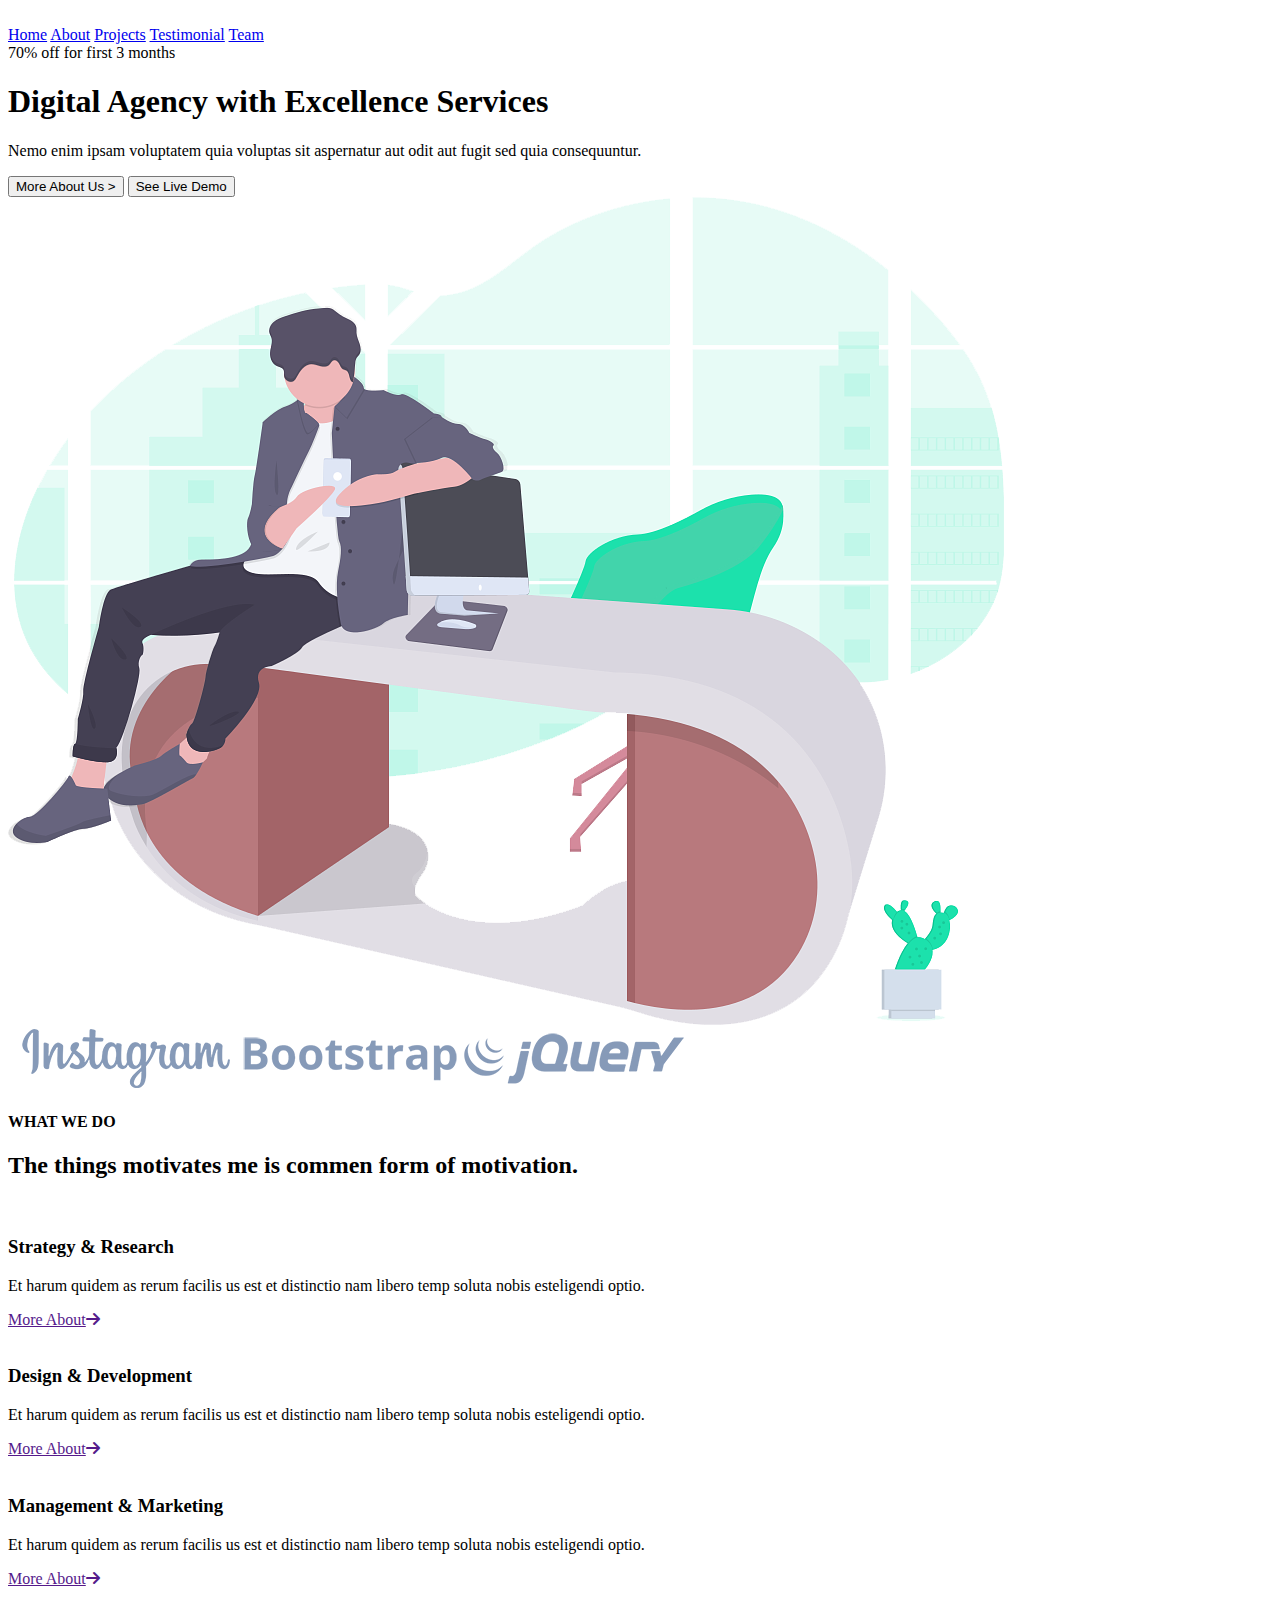
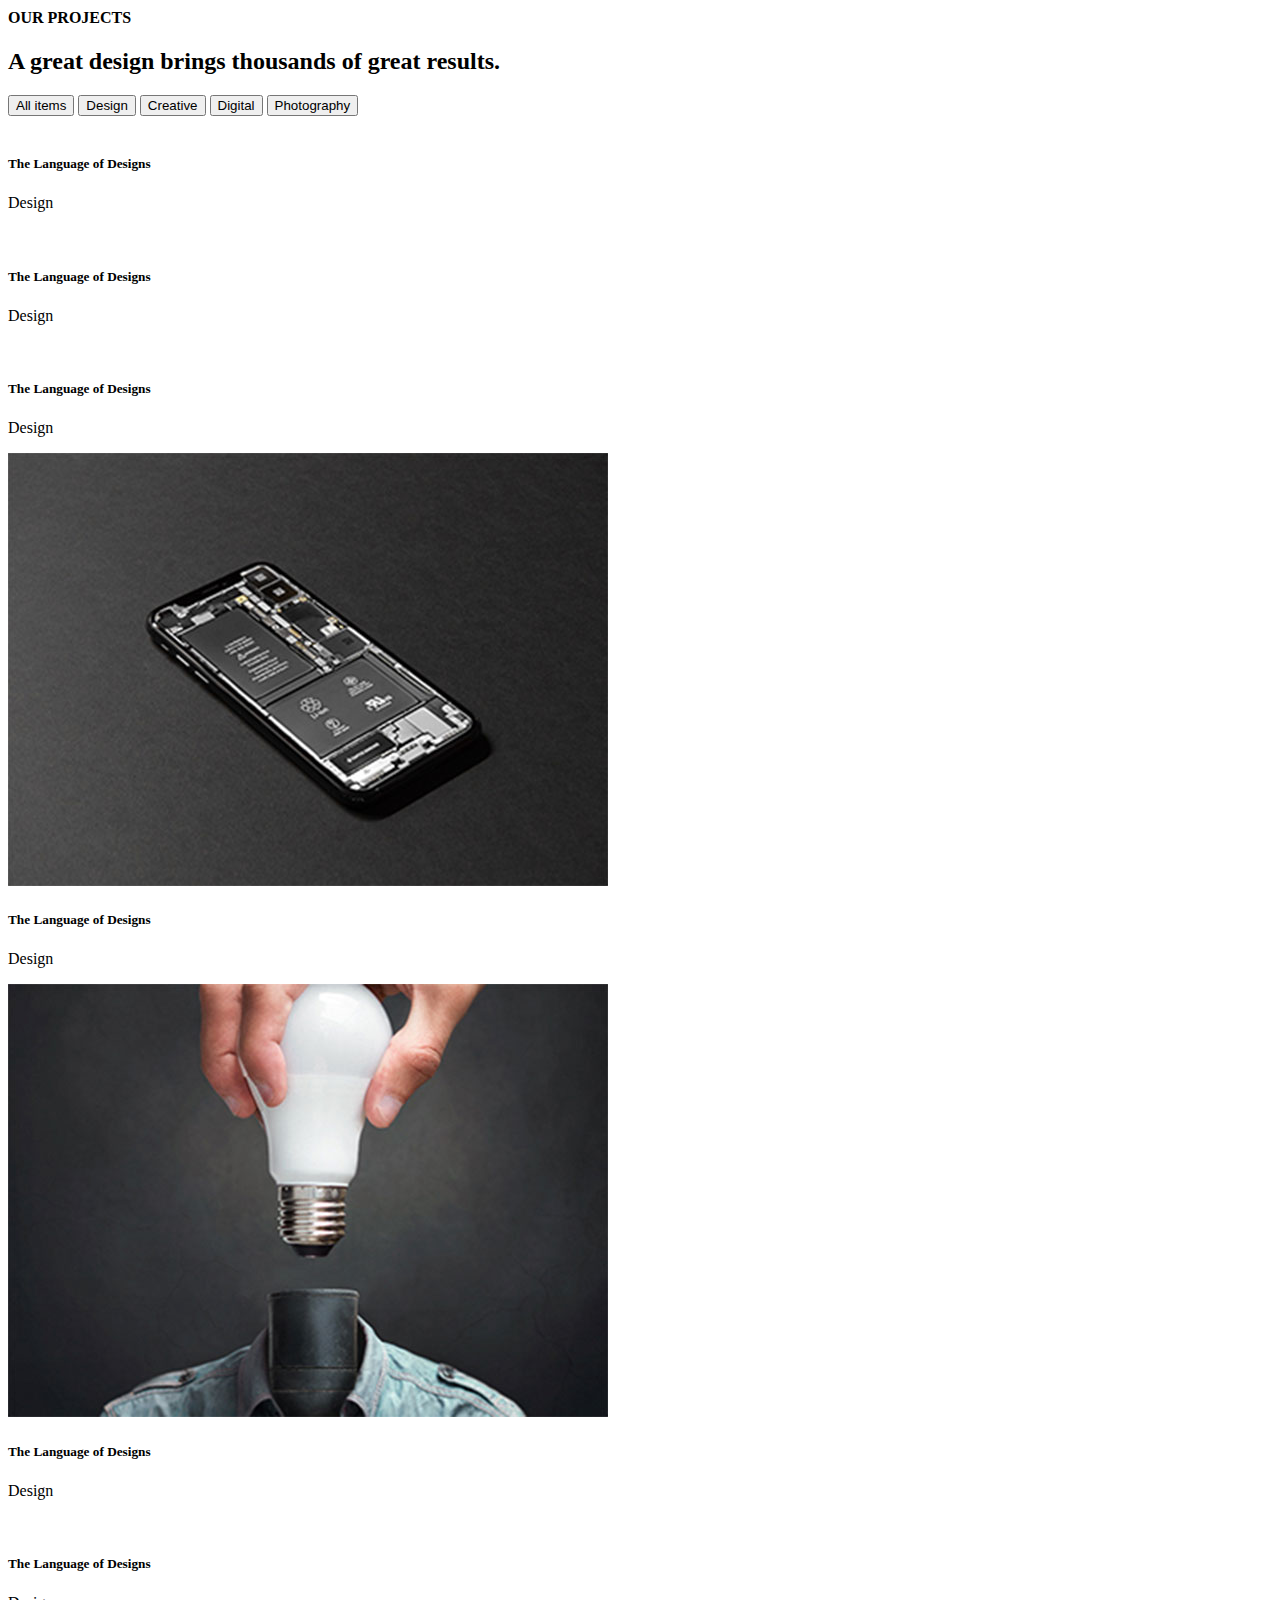
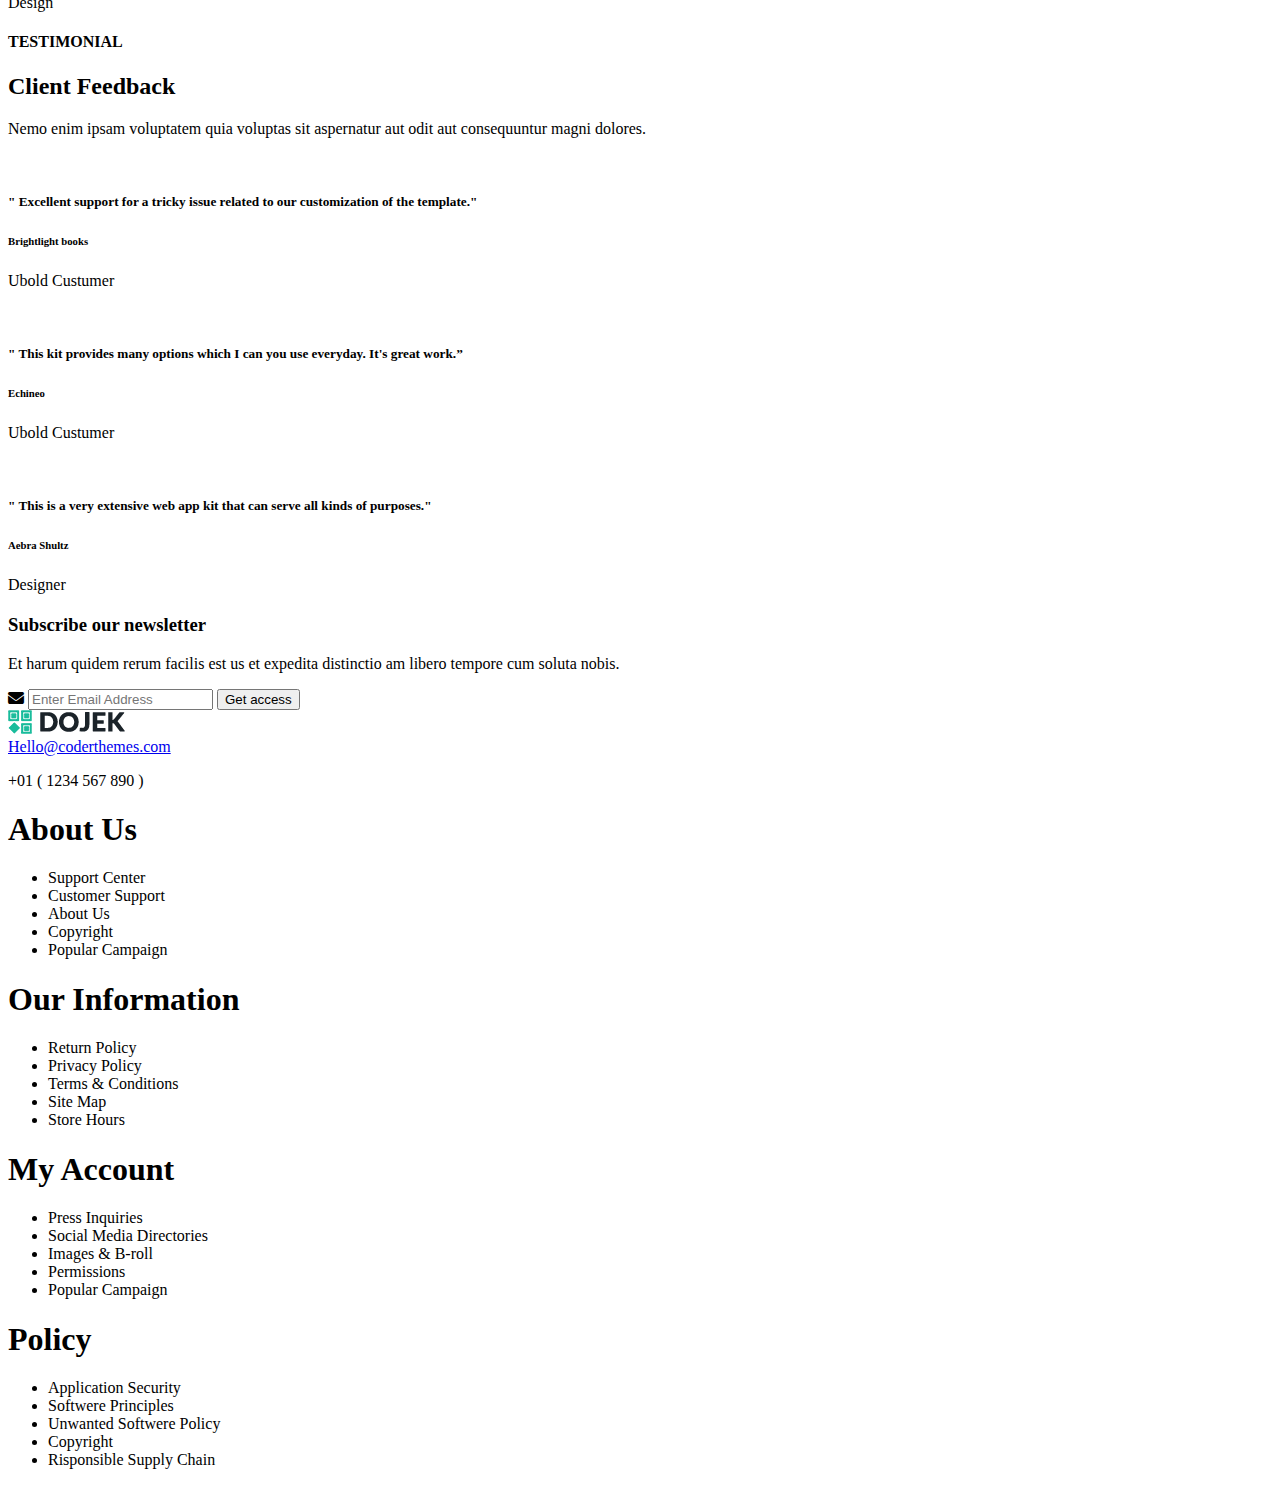
==== Savarankiskas iki 2024 09 05/index.html @ de64790f "mano pirmasis pushas" ====
<!DOCTYPE html>
<html lang="en">
<head>
    <meta charset="UTF-8">
    <meta name="viewport" content="width=device-width, initial-scale=1.0">
    <title>Dojek - Responsive Bootstrap 5 Landing Page Template</title>
    <link rel="stylesheet" href="/styles/style.css">
    <link rel="stylesheet" href="/styles/general.css">
    <link rel="stylesheet" href="/styles/header.css">
    <link rel="stylesheet" href="/styles/what-we-do.css">
    <link rel="stylesheet" href="/styles/our-project.css">
    <link rel="stylesheet" href="/styles/testimonial.css">
    <link rel="stylesheet" href="/styles/statistics.css">
    <link rel="stylesheet" href="/styles/team.css">
    <link rel="stylesheet" href="/styles/subscribe.css">
    <link rel="stylesheet" href="/styles/footer.css">
    <link rel="preconnect" href="https://fonts.googleapis.com">
    <link rel="preconnect" href="https://fonts.gstatic.com" crossorigin>
    <link href="https://fonts.googleapis.com/css2?family=Mandali&display=swap" rel="stylesheet">

</head>
<body>
    
    <header>

      <div class="nav-container">
            <nav class="container">
                
                <a href=""><img src="/bg/logo-dark.png" alt="">
                </a>
                
                <div>
                    <a href="#" class="nav-links">Home</a>
                    <a href="#" class="nav-links">About</a>
                    <a href="#" class="nav-links">Projects</a>
                    <a href="#"class="nav-links">Testimonial</a>
                    <a href="#"class="nav-links">Team</a> 
                </div>
                
                </div>

            </nav>
            <!-- hero sekcija -->

            <section class="hero">
                <div class="container">
                    <div class="content">
                        <span class="discount-box"> 
                            <span class="text-accent">70% off</span> 
                            <span class="text-dark">for first 3 months</span>
                        </span>
                        <h1>Digital Agency with Excellence Services</h1>

                        <p class="text-dark description">
                            Nemo enim ipsam voluptatem quia voluptas sit aspernatur aut odit aut fugit sed quia consequuntur.
                        </p>

                        <button class="green-rounded-btn">More About Us  ></button>
                        <button class="transparent-demo-btn">See Live Demo</button>
                        
                    </div>

                <div id=main-img>
                    <img src="bg/hero-img.png" alt="">

                    <link rel="stylesheet" href="https://cdnjs.cloudflare.com/ajax/libs/font-awesome/6.6.0/css/all.min.css" crossorigin="anonymous" referrerpolicy="">

                </div>

                </div>


            </section>

            <section class="header-footer">
                <div class="container">
                    <img src="/links/dribbble.png" alt="">
                    <img src="/links/envato.png" alt="">
                    <img src="links/insta.png" alt="">
                    <img src="links/bootstrap.png" alt="">
                    <img src="links/jquery.png" alt="">
                </div>
            </section>
        </div>

    </header>

    
    <main>
        <!-- what we do sekcija  -->

        <section id="what-we-do">
            <div class="container">
                <h4>WHAT WE DO</h4>
                <h2>The things motivates me is commen form of motivation.</h2>

                <div class="cards">
                    <div class="card">
                        <img src="/icon/1.png" alt="">
                        <h3>Strategy & Research</h3>
                        <p>Et harum quidem as rerum facilis us est et distinctio nam libero temp soluta nobis esteligendi optio.</p>
                        <a href="">More About<i class="fa-solid fa-arrow-right"></i></a>
                    </div>
                    <div class="card">
                        <img src="/icon/2.png" alt="">
                        <h3>Design & Development</h3>
                        <p>Et harum quidem as rerum facilis us est et distinctio nam libero temp soluta nobis esteligendi optio.</p>
                        <a href="">More About<i class="fa-solid fa-arrow-right"></i></a>
                    </div>
                    <div class="card">
                        <img src="/icon/3.png" alt="">
                        <h3>Management & Marketing</h3>
                        <p>Et harum quidem as rerum facilis us est et distinctio nam libero temp soluta nobis esteligendi optio.</p>
                        <a href="">More About<i class="fa-solid fa-arrow-right"></i></a>
                    </div>
                </div>

            </div>
            
        
            


        </section>

        <!--  Our project sekcija-->
        <section id="our-projects">
            <div class="container">
                <h4>OUR PROJECTS</h4>
                <h2>A great design brings thousands of great results.</h2>
                
                <div class="buttons">
                    <button>All items</button>
                    <button>Design</button>
                    <button>Creative</button>
                    <button>Digital</button>
                    <button>Photography</button>
                </div>
                <div class="grid-container">
                    <div class="item1">
                        <img src="/photos/1.jpg" alt="">
                        <div class="card-body">
                            <h5>The Language of Designs</h5>
                            <p>Design</p> 
                        </div>
                        
                    </div>
                    
                    <div class="item2">
                        <img src="/photos/2.jpg" alt="">
                        <div class="card-body">
                            <h5>The Language of Designs</h5>
                            <p>Design</p>    
                        </div>
                        
                    </div>
                    
                    <div class="item3">
                        <img src="/photos/3.jpg" alt="">
                        <div class="card-body">
                            <h5>The Language of Designs</h5>
                            <p>Design</p>   
                        </div>
                    </div>
                    
                    <div class="item4">
                        <img src="photos/4.jpg" alt="">
                        <div class="card-body">
                        <h5>The Language of Designs</h5>
                        <p>Design</p>   
                        </div>
                    </div>
                    
                    <div class="item5">
                        <img src="photos/5.jpg" alt="">
                        <div class="card-body">
                            <h5>The Language of Designs</h5>
                            <p>Design</p>
                        </div>
                    </div>
                    
                    <div class="item6">
                        <img src="/photos/6.jpg" alt="">
                        <div class="card-body">
                            <h5>The Language of Designs</h5>
                            <p>Design</p>   
                        </div>
                    </div>

                </div>

                


            </div>

        </section>
        
        
        <!--  Testimonial sekcija-->
        <section id="testimonial">
            <div class="container">
                
                <h4>TESTIMONIAL</h4>
                <h2>Client Feedback</h2>
                <p>Nemo enim ipsam voluptatem quia voluptas sit aspernatur aut odit aut consequuntur magni dolores.</p>

                <div class="clients">
                    <div class="clients-card">
                        <img src="/feedback/user-1.jpg" alt="">
                        <h5>" Excellent support for a tricky issue related to our customization of the template."</h5>
                        <h6>Brightlight books</h6>
                        <p>Ubold Custumer</p>
                    </div>
                    <div class="clients-card">
                        <img src="/feedback/user-2.jpg" alt="">
                        <h5>" This kit provides many options which I can you use everyday. It's great work.”</h5>
                        <h6>Echineo</h6>
                        <p>Ubold Custumer</p>
                    </div>
                    <div class="clients-card">
                        <img src="/feedback/user-3.jpg" alt="">
                        <h5>" This is a very extensive web app kit that can serve all kinds of purposes."</h5>
                        <h6>Aebra Shultz</h6>
                        <p>Designer</p>
                        
                        
                    </div>
                </div>

            </div>

        </section>

        <!--  Statistikos sekcija-->
        <section id="statistics">
            <div class="container">
              <div>
                <h2></h2>
                <p></p>
              </div>
              <div>
                <h2></h2>
                <p></p>
              </div>
              <div>
                <h2></h2>
                <p></p>
              </div>
              <div>
                <h2></h2>
                <p></p>
              </div>
                
                

            </div>

        </section>
        
        <!-- Team sekcija -->
         <section id="team"></section>
         <!-- Subscribe sekcija -->
          <section id="subscribe"></section>
    </main>
 

 
    <!-- Poraštei skirtas samantnis tagas -->

    <footer class="bg-light">
        <div class="newsletter-container">
            <div class="container">
                <div class="left-side">
                <h3>Subscribe our newsletter</h3>
                <p> Et harum quidem rerum facilis est us et expedita distinctio am libero tempore cum soluta nobis.</p>
            </div>
                <div class="right-side">
                    <div class="input-container">
                        <i class="fa-solid fa-envelope"></i>
                        <input type="email" placeholder="Enter Email Address">
                        <button>Get access</button>   
                    </div>
                </div>
            </div>
        </div>

        <div class="container">
            <div class="footer-contents">
                <div class="left-footer">
                    <div class="logo-container"><img src="bg/logo-dark.png" alt=""></div>
                
                    <div class="about-container">
                    <a href="mailto:" class="default-text">Hello@coderthemes.com</a>
                    <p class="default-text">+01 ( 1234 567 890 )</p>
                    </div>
                </div>

                <div class="right-footer">
                    <div class="information-list">
                        <div class="information">
                            <h1 class="dark-text-color font-size-22">About Us</h1>
 
                            <ul>
                                <li>Support Center</li>
                                <li>Customer Support</li>
                                <li>About Us</li>
                                <li>Copyright</li>
                                <li>Popular Campaign</li>
                            </ul>
                        </div>
                        <div class="information">
                            <h1 class="dark-text-color font-size-22">Our Information</h1>
 
                            <ul>
                                <li>Return Policy</li>
                                <li>Privacy Policy</li>
                                <li>Terms & Conditions</li>
                                <li>Site Map</li>
                                <li>Store Hours</li>
                            </ul>
                        </div>
                        <div class="information">
                            <h1 class="dark-text-color font-size-22">My Account</h1>
 
                            <ul>
                                <li>Press Inquiries</li>
                                <li>Social Media Directories</li>
                                <li>Images & B-roll</li>
                                <li>Permissions</li>
                                <li>Popular Campaign</li>
                            </ul>
                        </div>
                        <div class="information">
                            <h1 class="dark-text-color font-size-22">Policy</h1>
 
                            <ul>
                                <li>Application Security</li>
                                <li>Softwere Principles</li>
                                <li>Unwanted Softwere Policy</li>
                                <li>Copyright</li>
                                <li>Risponsible Supply Chain</li>
                            </ul>
                        </div>
                    </div>
                </div>

            </div>

        </div>
    </footer>

</body>
</html>
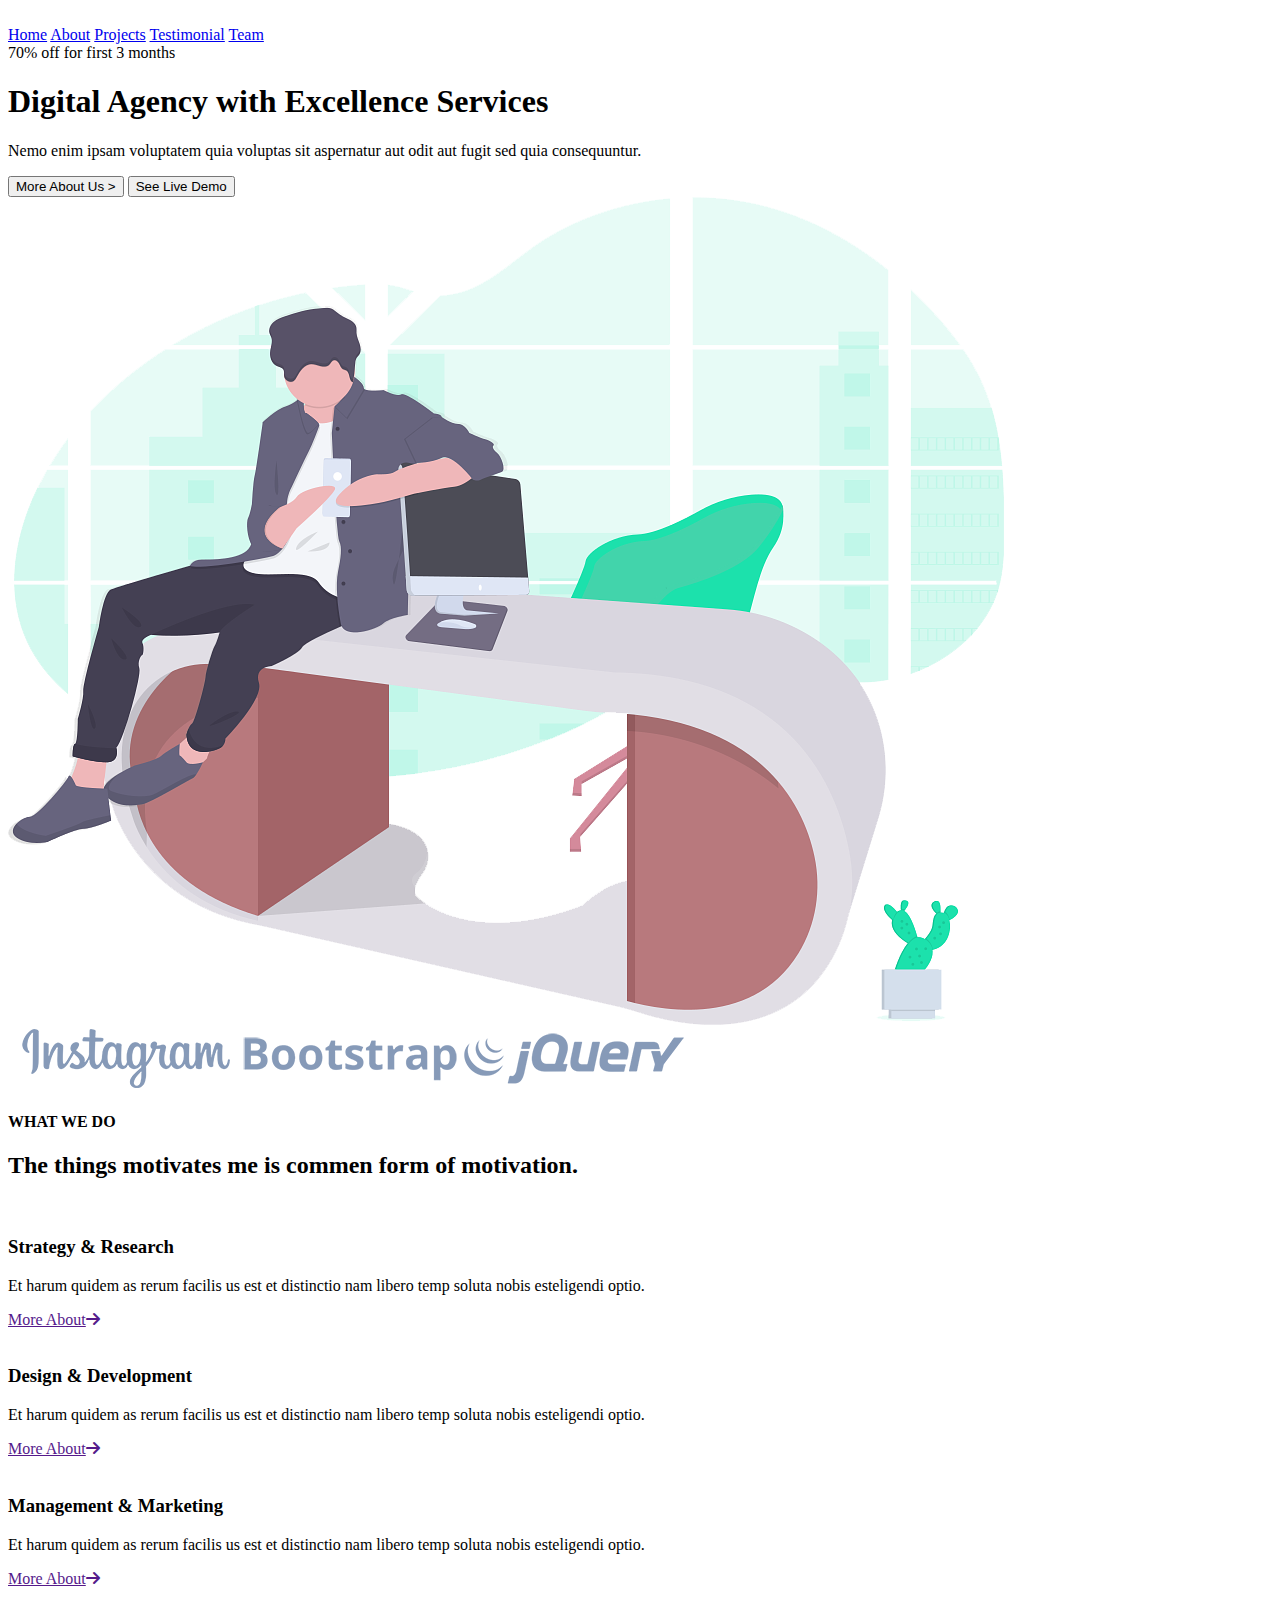
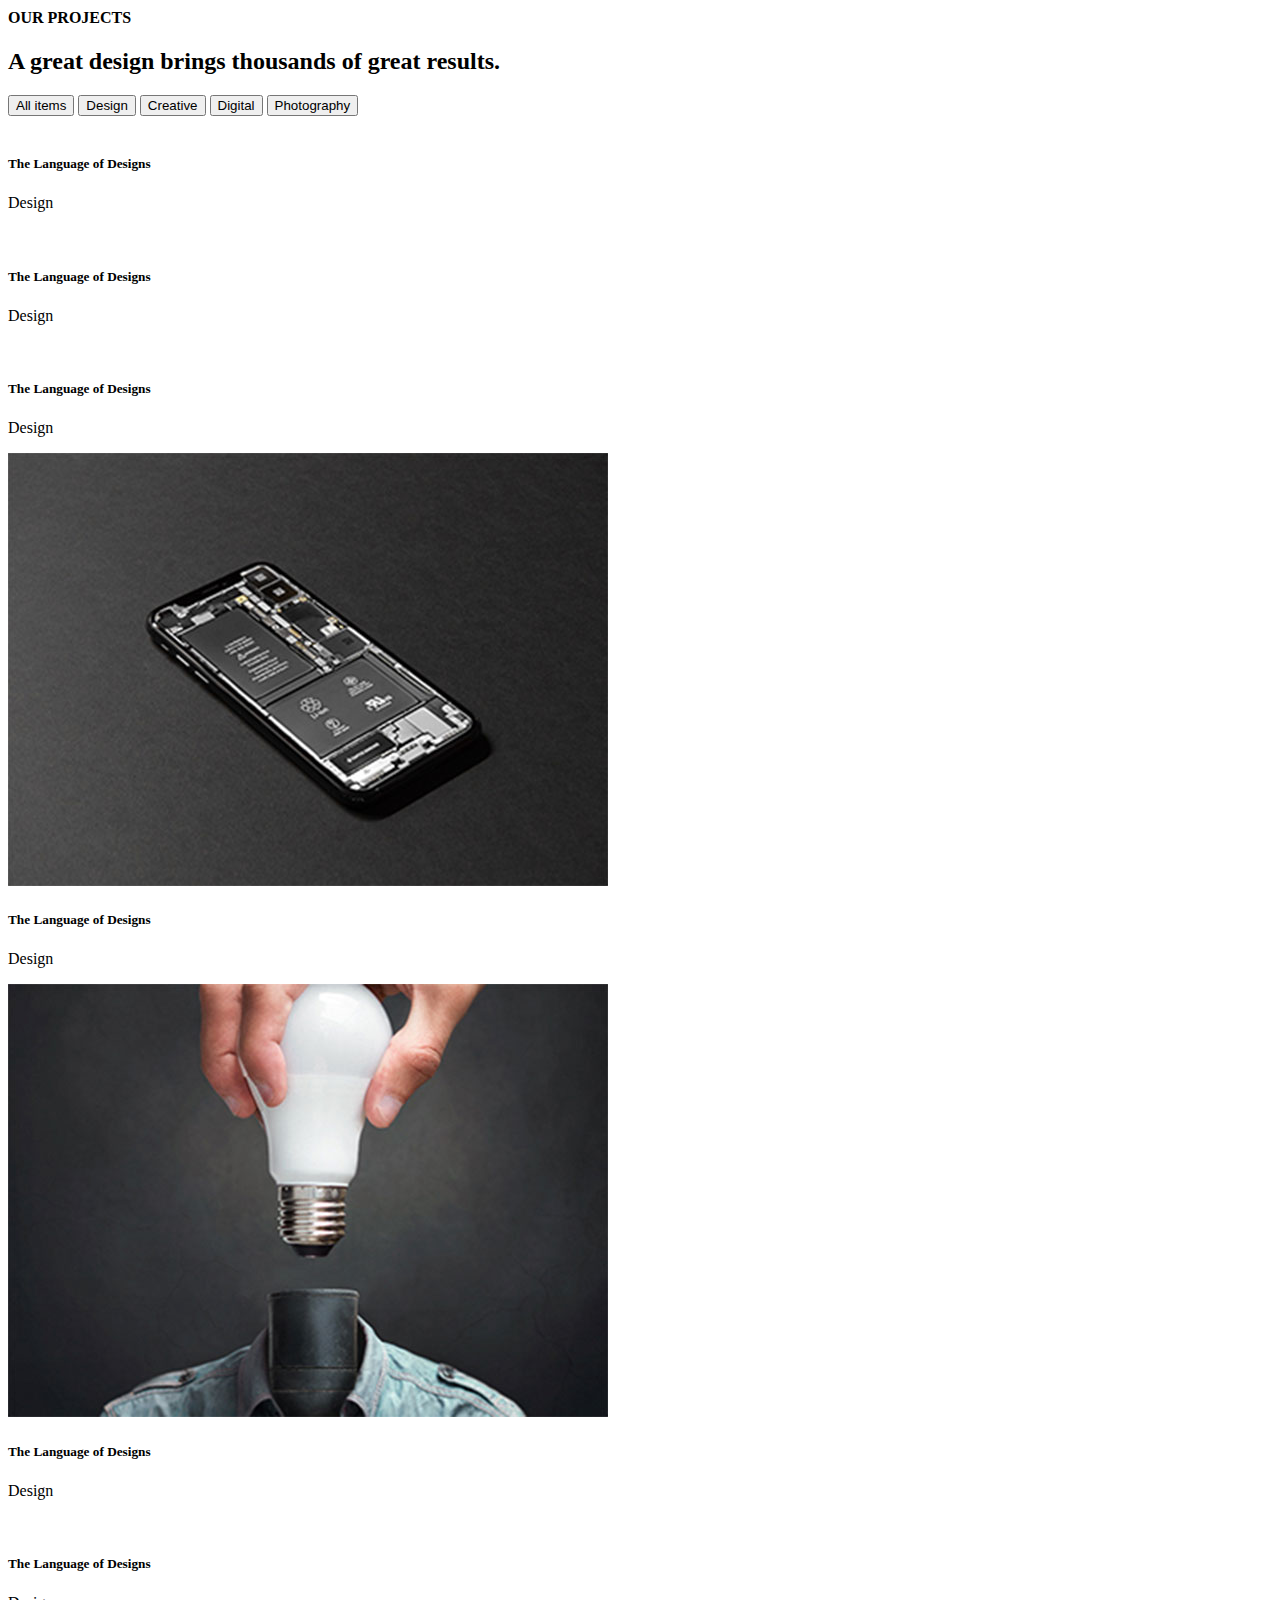
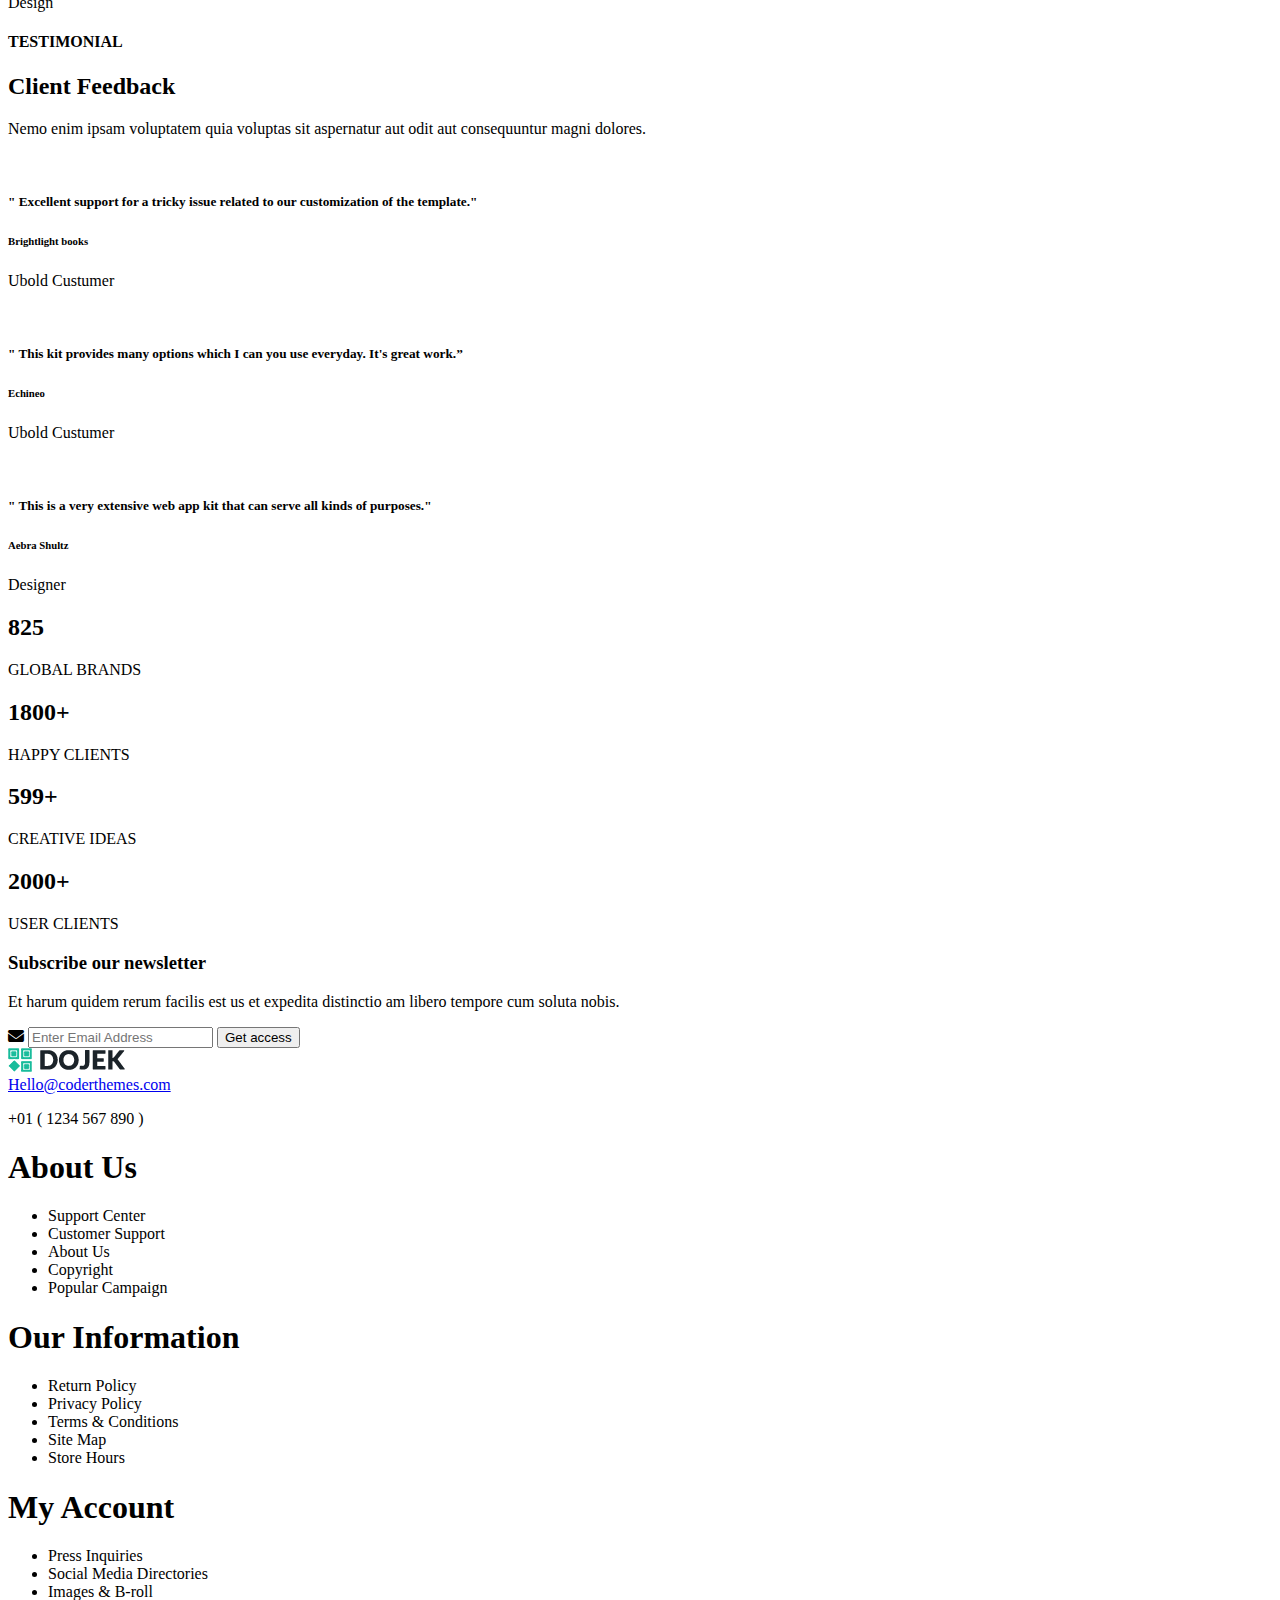
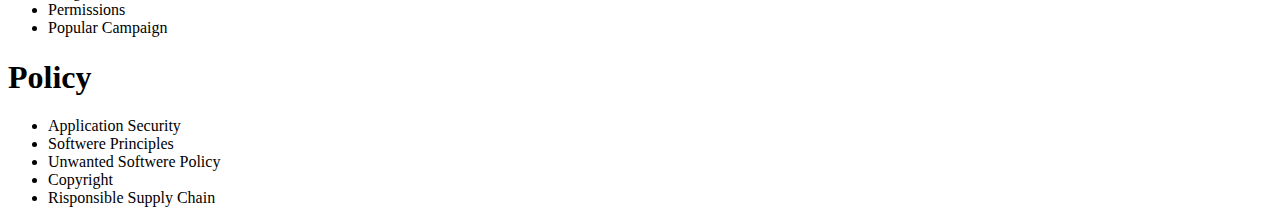
==== commit b88651c3: "mano pushas" ====
--- a/Savarankiskas iki 2024 09 05/index.html
+++ b/Savarankiskas iki 2024 09 05/index.html
@@ -234,32 +234,37 @@
 
         <!--  Statistikos sekcija-->
         <section id="statistics">
-            <div class="container">
+            
               <div>
-                <h2></h2>
-                <p></p>
+                <h2>825</h2>
+                <p>GLOBAL BRANDS</p>
               </div>
               <div>
-                <h2></h2>
-                <p></p>
+                <h2>1800+</h2>
+                <p>HAPPY CLIENTS</p>
               </div>
               <div>
-                <h2></h2>
-                <p></p>
+                <h2>599+</h2>
+                <p>CREATIVE IDEAS</p>
               </div>
               <div>
-                <h2></h2>
-                <p></p>
+                <h2>2000+</h2>
+                <p>USER CLIENTS</p>
               </div>
                 
                 
 
-            </div>
+            
 
         </section>
         
         <!-- Team sekcija -->
-         <section id="team"></section>
+         <section id="team">
+
+
+
+            
+         </section>
          <!-- Subscribe sekcija -->
           <section id="subscribe"></section>
     </main>
